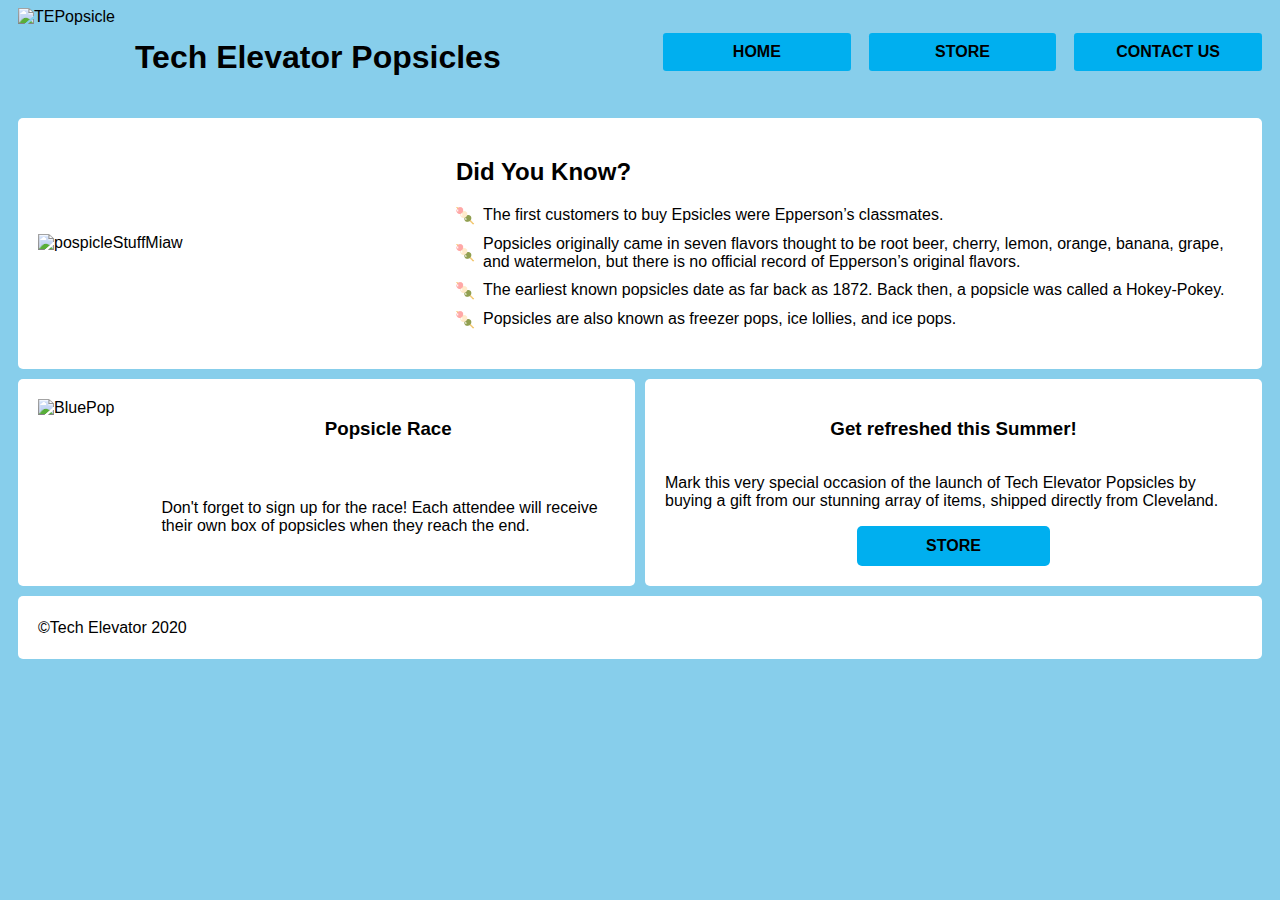
==== student/index.html @ 1a29e369 "first part pairr" ====
<!DOCTYPE html>
<html lang="en">

<head>
    <meta charset="UTF-8">
    <meta name="viewport" content="width=device-width, initial-scale=1.0">
    <title>Document</title>
    <link rel="stylesheet" type="text/css" media="screen" href="styles.css" />
</head>


<body>
    <header>
        <img class="picture" alt="TEPopsicle" src="/images/te-pops.png" />
        <h1>Tech Elevator Popsicles</h1>
    </header>

    <nav id="buttons">
        <ul>
            <li><a href="#" >Home</a></li>
            <li><a href="#">Store</a></li>
            <li><a href="#" >Contact Us</a></li>
        </ul>
    </nav>
    <main>

        <img class="picture" alt="pospicleStuffMiaw" src="/images/popsicle-rainbow.jpg" />

        <div id='miaw'>
            <h2>Did You Know?</h2>

            <li class='popstuff'>The first customers to buy Epsicles were Epperson’s classmates.</li>
            <li class='popstuff'>Popsicles originally came in seven flavors thought to be root beer, cherry, lemon,
                orange, banana,
                grape, and watermelon, but there is no official record of Epperson’s original flavors.</li>
            <li class='popstuff'>The earliest known popsicles date as far back as 1872. Back then, a popsicle was called
                a Hokey-Pokey.
            <li class='popstuff'>Popsicles are also known as freezer pops, ice lollies, and ice pops.</li>
        </div>

        <div>
        </div>
    </main>
    <section id="race">
        <img src="/images/blue-pop.png" alt="BluePop" id="BluePop">
        <h3>Popsicle Race</h3>
        <p>Don't forget to sign up for the race! Each attendee will receive their own box of popsicles when they reach
            the end.</p>

    </section>
    <section id="refreshed">
        <h3>Get refreshed this Summer!</h3>
        <p>Mark this very special occasion of the launch of Tech Elevator Popsicles by buying a gift from our stunning
            array of items, shipped directly from Cleveland.</p>
        <a href="#" class="store-button">Store</a>


    </section>
    <footer>
        <p>&copy;Tech Elevator 2020 </p>
    </footer>
</body>

</html>

</div>
---- student/styles.css ----
body {
    font-family: Arial, Helvetica, sans-serif;
    background-color: #87CEEB;
}

nav ul {
    display: flex;
    list-style: none;
    justify-content: space-between; 
    padding-left: 2vh;   
    padding-top: 1vh;
  

}
nav ul li {
    background-color: #00afef;
    width: 28%;
    text-align: center;
    border-radius: 0.2rem;
    padding: 10px;
    
  }

  nav ul li a {
    color: black;
    text-transform: uppercase;
    font-weight: bold;
    text-decoration: none;

  }


header{
    display:flex;
    max-width: 80%;
}

header img {
    height: 100px;
    width: auto;
    grid-area: header;
}
header h1 {
    padding-left: 20px;
    padding-top: 10px;
    grid-area: header;
}

.popstuff{
display:flex;
align-items: center;
align-items: center;
grid-area: randoms;

}

main div li{
display: inline;
padding-left: 40px;
padding-bottom: 10px;
}
main div h2{
    padding-left: 10px;
    grid-area: didyouknow;
}

main{
    display: flex;
    grid-area:popsiclestuffmiaw;
    align-items: center;
    flex-direction: row;
    display: grid;
    grid-template-columns: 1fr 2fr;
    grid-template-areas: 
     "photo didyouknow"
     "photo randoms";
     grid-gap: 10px;
}

main img {
    width: 100%;
    grid-area: photo;

}
main div li:before {
    content: '🍡';
    margin-left: -31px;
    padding-right: 8px;
}

main, section, footer {
    background-color: #ffffff;
    border-radius: 5px;
    padding: 20px;
  

}

.store-button { /* used for store link in "Get refreshed" section */
    padding: 10px;
    padding-left: 10px;
    border-radius: 5px;
    color: #000000;
    background-color: #00afef;
    font-weight: bold;
    text-align: center;
    text-transform: uppercase;
    text-decoration: none;
    display: inline-block;
/*idk*/
    width: 30%;
    line-height: 20px;

}
body {
    display: grid;
    grid-template-columns: 1fr 1fr;
    grid-template-areas: 
     "header links"
     "popsiclestuffmiaw popsiclestuffmiaw"
     "race summer"
     "footer footer";
     grid-gap: 10px;
  }

#race{
    display: grid;
    grid-template-columns: 1fr 4fr;
    grid-template-areas: 
     "bluepop racetext"
     "bluepop racetext1";
     grid-gap: 10px;
}
#BluePop{
    grid-area: bluepop;
}

#race>h3{
    grid-area: racetext;
    display: flex;
    flex-direction: row;
    justify-content: center;

    
}
#race>p{
    grid-area:racetext1;
    justify-content: center;

}
#refreshed{
    display: flex;
    flex-direction: column;
    justify-content: center;
    align-items: center;
}
footer{
 grid-area: footer;
 display: flex;
 height: 25%;
 align-items: center;
 
}
html{
    margin-left : 10px;
    margin-right : 10px;
}

@media only screen and (max-width: 800px) {

    body{
    display: grid;
    grid-template-columns: 1fr;
    grid-template-areas: 
     "header"
     "links"
     "popsiclestuffmiaw"
     "race"
     "summer"
     "footer";
     grid-gap: 5px;
  }
  
  nav ul {
    padding-left: 0;   
  
}
  nav ul li {
    width: 28%;
    padding: 0.5%;
    flex-basis: 30%;
    height: 50%;

  }
  nav ul li a {
    color: black;
    text-transform: uppercase;
    font-weight: bold;
    text-decoration: none;
    
  }
  html{
    margin-left : 2px;
    margin-right : 2px;
}
main{
    display: flex;
    grid-area:popsiclestuffmiaw;
    align-items: center;
    flex-direction: row;
    display: grid;
    grid-template-columns: 1fr;
    grid-template-areas: 
     "photo"
     "popsiclestuffmiaw";
     grid-gap: 10px;
}
}
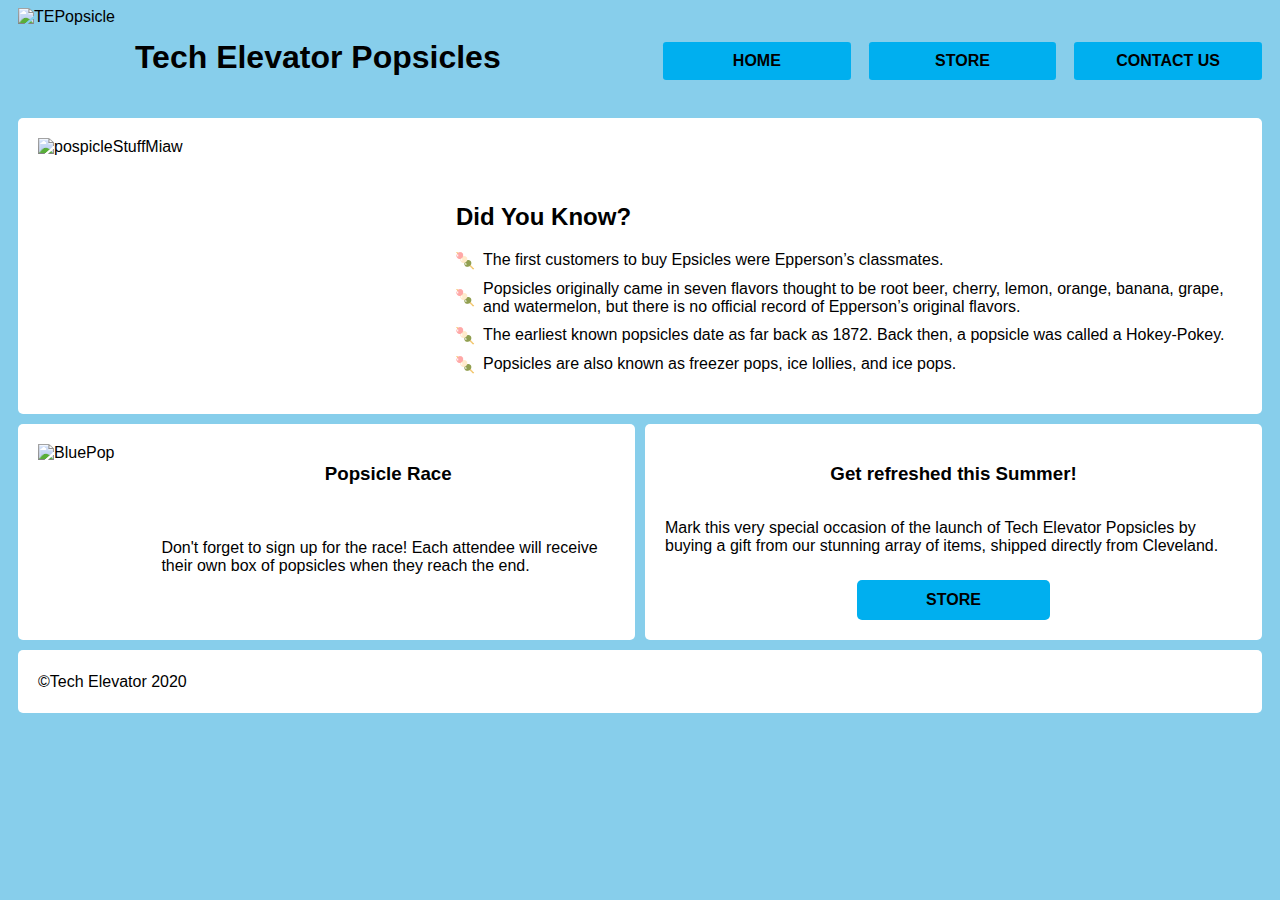
==== commit b353ae89: "more stuffies  woo :)" ====
--- a/student/index.html
+++ b/student/index.html
@@ -10,6 +10,7 @@
 
 
 <body>
+
     <header>
         <img class="picture" alt="TEPopsicle" src="/images/te-pops.png" />
         <h1>Tech Elevator Popsicles</h1>
@@ -17,18 +18,17 @@
 
     <nav id="buttons">
         <ul>
-            <li><a href="#" >Home</a></li>
-            <li><a href="#">Store</a></li>
-            <li><a href="#" >Contact Us</a></li>
+            <li><a href="#" class="nav-buttons">Home</a></li>
+            <li><a href="#"class="nav-buttons">Store</a></li>
+            <li><a href="#"class="nav-buttons">Contact Us</a></li>
         </ul>
     </nav>
+
     <main>
+        <img class="picture" alt="pospicleStuffMiaw" src="/images/popsicle-rainbow.jpg" />
+        <div id='miaw'>
 
-        <img class="picture" alt="pospicleStuffMiaw" src="/images/popsicle-rainbow.jpg" />
-
-        <div id='miaw'>
             <h2>Did You Know?</h2>
-
             <li class='popstuff'>The first customers to buy Epsicles were Epperson’s classmates.</li>
             <li class='popstuff'>Popsicles originally came in seven flavors thought to be root beer, cherry, lemon,
                 orange, banana,
@@ -36,31 +36,28 @@
             <li class='popstuff'>The earliest known popsicles date as far back as 1872. Back then, a popsicle was called
                 a Hokey-Pokey.
             <li class='popstuff'>Popsicles are also known as freezer pops, ice lollies, and ice pops.</li>
-        </div>
 
-        <div>
         </div>
     </main>
+
     <section id="race">
         <img src="/images/blue-pop.png" alt="BluePop" id="BluePop">
         <h3>Popsicle Race</h3>
         <p>Don't forget to sign up for the race! Each attendee will receive their own box of popsicles when they reach
             the end.</p>
+    </section>
 
-    </section>
     <section id="refreshed">
         <h3>Get refreshed this Summer!</h3>
         <p>Mark this very special occasion of the launch of Tech Elevator Popsicles by buying a gift from our stunning
             array of items, shipped directly from Cleveland.</p>
         <a href="#" class="store-button">Store</a>
+    </section>
 
-
-    </section>
     <footer>
         <p>&copy;Tech Elevator 2020 </p>
     </footer>
+
 </body>
 
-</html>
-
-</div>+</html>--- a/student/styles.css
+++ b/student/styles.css
@@ -8,7 +8,7 @@
     list-style: none;
     justify-content: space-between; 
     padding-left: 2vh;   
-    padding-top: 1vh;
+    padding-top: 2vh;
   
 
 }
@@ -21,14 +21,16 @@
     
   }
 
-  nav ul li a {
+  /*
+  BUTTTONNSSS
+   */
+
+   nav ul li a {
     color: black;
     text-transform: uppercase;
     font-weight: bold;
     text-decoration: none;
-
-  }
-
+  }
 
 header{
     display:flex;
@@ -65,10 +67,7 @@
 }
 
 main{
-    display: flex;
     grid-area:popsiclestuffmiaw;
-    align-items: center;
-    flex-direction: row;
     display: grid;
     grid-template-columns: 1fr 2fr;
     grid-template-areas: 
@@ -94,6 +93,11 @@
     padding: 20px;
   
 
+}
+main div{
+    display: flex;
+    flex-direction: column;
+    padding-top: 5vh;
 }
 
 .store-button { /* used for store link in "Get refreshed" section */
@@ -146,6 +150,7 @@
 #race>p{
     grid-area:racetext1;
     justify-content: center;
+    padding-bottom: 20px;
 
 }
 #refreshed{
@@ -154,6 +159,11 @@
     justify-content: center;
     align-items: center;
 }
+#refreshed>p{
+    padding-bottom: 1vh;
+}
+
+
 footer{
  grid-area: footer;
  display: flex;
@@ -164,6 +174,54 @@
 html{
     margin-left : 10px;
     margin-right : 10px;
+}
+
+
+
+
+/* 
+********CONTACT US STUFF ********
+
+| | | | | | | | | | | | | | | | | 
+V V V V V V V V V V V V V V V V V
+*/
+
+#contact-us{
+    padding-left: 0;
+}
+#contact-usm #contact-us{
+padding-top: 0;
+}
+#labelsforms{
+    display: flex;
+    padding-top: 0;
+    font-size: large;
+    
+}
+#labelsforms input ,select{
+    margin-bottom: 2vh;
+    flex-basis: 2vh;
+}
+
+#labelsforms label{
+    padding-bottom: 0.5vh;
+}
+
+#favoritepopsicle{
+    display: flex;
+   width: 100%;
+}
+
+.submit-button { /* used for store link in "Get refreshed" section */
+    padding: 10px;
+    border-radius: 5px;
+    color: white;
+    background-color: #00afef;
+    font-weight: bold;
+    text-transform: uppercase;
+    text-decoration: none;
+    width: 50%;
+
 }
 
 @media only screen and (max-width: 800px) {
@@ -183,6 +241,7 @@
   
   nav ul {
     padding-left: 0;   
+    padding-top: 0;
   
 }
   nav ul li {
@@ -215,4 +274,24 @@
      "popsiclestuffmiaw";
      grid-gap: 10px;
 }
+main div{
+    flex-direction: column;
+    padding-top: 0;
+}
+
+/* 
+********CONTACT US STUFF ********
+
+| | | | | | | | | | | | | | | | | 
+V V V V V V V V V V V V V V V V V
+*/
+
+#labelsforms{
+    display: flex;
+    font-size: s;
+}
+#buttonThing{
+padding-top: 4vh;
+
+}
 }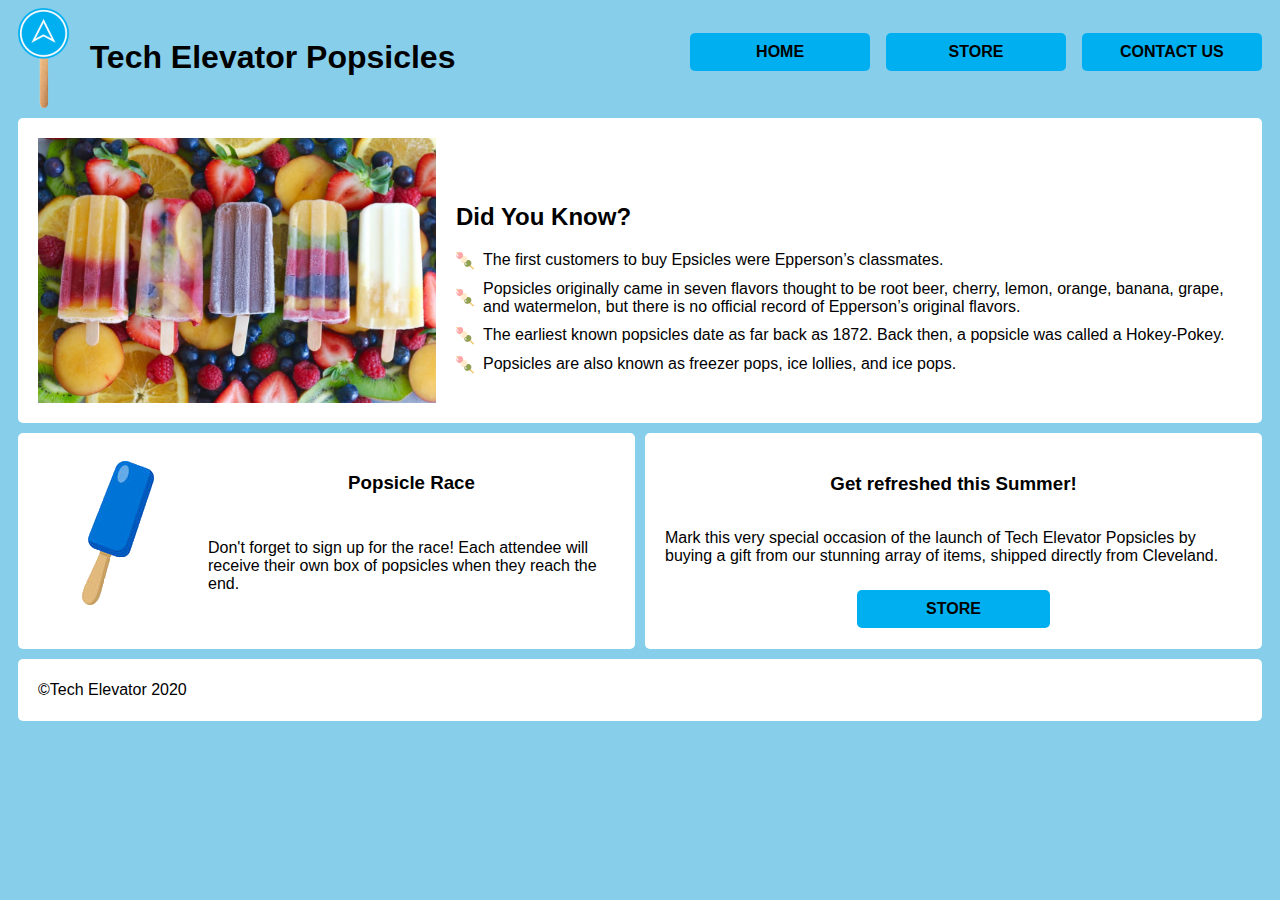
==== commit a717fad5: "made the :hover on the buttons kinda looks cool" ====
--- a/student/index.html
+++ b/student/index.html
@@ -12,20 +12,20 @@
 <body>
 
     <header>
-        <img class="picture" alt="TEPopsicle" src="/images/te-pops.png" />
+        <img class="picture" alt="TEPopsicle" src="images/te-pops.png" />
         <h1>Tech Elevator Popsicles</h1>
     </header>
 
     <nav id="buttons">
         <ul>
-            <li><a href="#" class="nav-buttons">Home</a></li>
-            <li><a href="#"class="nav-buttons">Store</a></li>
-            <li><a href="#"class="nav-buttons">Contact Us</a></li>
+            <a href="#" class="nav-buttons">Home</a></li>
+            <a href="#" class="nav-buttons">Store</a></li>
+            <a href="#" class="nav-buttons">Contact Us</a></li>
         </ul>
     </nav>
 
     <main>
-        <img class="picture" alt="pospicleStuffMiaw" src="/images/popsicle-rainbow.jpg" />
+        <img class="picture" alt="pospicleStuffMiaw" src="images/popsicle-rainbow.jpg" />
         <div id='miaw'>
 
             <h2>Did You Know?</h2>
@@ -41,7 +41,7 @@
     </main>
 
     <section id="race">
-        <img src="/images/blue-pop.png" alt="BluePop" id="BluePop">
+        <img src="images/blue-pop.png" alt="BluePop" id="BluePop">
         <h3>Popsicle Race</h3>
         <p>Don't forget to sign up for the race! Each attendee will receive their own box of popsicles when they reach
             the end.</p>
--- a/student/styles.css
+++ b/student/styles.css
@@ -3,106 +3,17 @@
     background-color: #87CEEB;
 }
 
-nav ul {
+#buttons ul {
     display: flex;
     list-style: none;
     justify-content: space-between; 
-    padding-left: 2vh;   
-    padding-top: 2vh;
-  
-
-}
-nav ul li {
-    background-color: #00afef;
-    width: 28%;
-    text-align: center;
-    border-radius: 0.2rem;
+    padding-left: 5vh;   
+    padding-top: 1vh;
+    grid-area: links;
+}
+
+  .nav-buttons{
     padding: 10px;
-    
-  }
-
-  /*
-  BUTTTONNSSS
-   */
-
-   nav ul li a {
-    color: black;
-    text-transform: uppercase;
-    font-weight: bold;
-    text-decoration: none;
-  }
-
-header{
-    display:flex;
-    max-width: 80%;
-}
-
-header img {
-    height: 100px;
-    width: auto;
-    grid-area: header;
-}
-header h1 {
-    padding-left: 20px;
-    padding-top: 10px;
-    grid-area: header;
-}
-
-.popstuff{
-display:flex;
-align-items: center;
-align-items: center;
-grid-area: randoms;
-
-}
-
-main div li{
-display: inline;
-padding-left: 40px;
-padding-bottom: 10px;
-}
-main div h2{
-    padding-left: 10px;
-    grid-area: didyouknow;
-}
-
-main{
-    grid-area:popsiclestuffmiaw;
-    display: grid;
-    grid-template-columns: 1fr 2fr;
-    grid-template-areas: 
-     "photo didyouknow"
-     "photo randoms";
-     grid-gap: 10px;
-}
-
-main img {
-    width: 100%;
-    grid-area: photo;
-
-}
-main div li:before {
-    content: '🍡';
-    margin-left: -31px;
-    padding-right: 8px;
-}
-
-main, section, footer {
-    background-color: #ffffff;
-    border-radius: 5px;
-    padding: 20px;
-  
-
-}
-main div{
-    display: flex;
-    flex-direction: column;
-    padding-top: 5vh;
-}
-
-.store-button { /* used for store link in "Get refreshed" section */
-    padding: 10px;
-    padding-left: 10px;
     border-radius: 5px;
     color: #000000;
     background-color: #00afef;
@@ -111,11 +22,99 @@
     text-transform: uppercase;
     text-decoration: none;
     display: inline-block;
-/*idk*/
+    width: 28%;
+}
+
+.nav-buttons:hover{
+    color: #000000;
+    background-color: #0ebfff;
+}
+
+.store-button { /* used for store link in "Get refreshed" section */
+    padding: 10px;
+    padding-left: 10px;
+    border-radius: 5px;
+    color: #000000;
+    background-color: #00afef;
+    font-weight: bold;
+    text-align: center;
+    text-transform: uppercase;
+    text-decoration: none;
+    display: inline-block;
     width: 30%;
-    line-height: 20px;
-
-}
+}
+
+.store-button:hover{
+    color: #000000;
+    background-color: #29c6ff;
+
+}
+
+header{
+    display:flex;
+}
+
+header img {
+    height: 100px;
+    width: auto;
+    grid-area: header;
+}
+
+header h1 {
+    padding-left: 20px;
+    padding-top: 10px;
+    grid-area: header;
+}
+
+.popstuff{
+    display:flex;
+    align-items: center;
+    grid-area: randoms;
+}
+
+main div li{
+    display: inline;
+    padding-left: 40px;
+    padding-bottom: 10px;
+    }
+
+main div h2{
+    padding-left: 10px;
+    grid-area: didyouknow;
+}
+
+main{
+    grid-area:popsiclestuffmiaw;
+    display: grid;
+    grid-template-columns: 1fr 2fr;
+    grid-template-areas: 
+     "photo didyouknow"
+     "photo randoms";
+     grid-gap: 10px;
+}
+
+main img {
+    width: 100%;
+    grid-area: photo;
+}
+
+main div li:before {
+    content: '🍡';
+    margin-left: -31px;
+    padding-right: 8px;
+}
+
+main, section, footer {
+    background-color: #ffffff;
+    border-radius: 5px;
+    padding: 20px;
+}
+
+main div{
+    display: flex;
+    flex-direction: column;
+}
+
 body {
     display: grid;
     grid-template-columns: 1fr 1fr;
@@ -135,6 +134,7 @@
      "bluepop racetext1";
      grid-gap: 10px;
 }
+
 #BluePop{
     grid-area: bluepop;
 }
@@ -144,60 +144,61 @@
     display: flex;
     flex-direction: row;
     justify-content: center;
-
-    
-}
+}
+
 #race>p{
     grid-area:racetext1;
     justify-content: center;
     padding-bottom: 20px;
-
-}
+}
+
 #refreshed{
     display: flex;
     flex-direction: column;
     justify-content: center;
     align-items: center;
 }
+
 #refreshed>p{
     padding-bottom: 1vh;
 }
 
-
 footer{
- grid-area: footer;
- display: flex;
- height: 25%;
- align-items: center;
- 
-}
+    grid-area: footer;
+    display: flex;
+    height: 25%;
+    align-items: center;
+}
+
 html{
     margin-left : 10px;
     margin-right : 10px;
 }
 
-
-
-
+#miaw{
+    padding-top: 5vh;
+}
 /* 
 ********CONTACT US STUFF ********
 
 | | | | | | | | | | | | | | | | | 
 V V V V V V V V V V V V V V V V V
 */
-
 #contact-us{
     padding-left: 0;
 }
+
 #contact-usm #contact-us{
-padding-top: 0;
-}
+    padding-top: 0;
+}
+
 #labelsforms{
     display: flex;
     padding-top: 0;
     font-size: large;
     
 }
+
 #labelsforms input ,select{
     margin-bottom: 2vh;
     flex-basis: 2vh;
@@ -212,16 +213,22 @@
    width: 100%;
 }
 
-.submit-button { /* used for store link in "Get refreshed" section */
+.submit-button { 
     padding: 10px;
+    padding-left: 10px;
     border-radius: 5px;
     color: white;
     background-color: #00afef;
     font-weight: bold;
-    text-transform: uppercase;
     text-decoration: none;
+    display: inline-block;
     width: 50%;
-
+    text-align: center;
+    margin-top: 2vh;
+}
+
+.submit-button:hover{
+    background-color: #29c6ff;
 }
 
 @media only screen and (max-width: 800px) {
@@ -239,29 +246,16 @@
      grid-gap: 5px;
   }
   
-  nav ul {
+#buttons ul {
     padding-left: 0;   
     padding-top: 0;
-  
-}
-  nav ul li {
-    width: 28%;
-    padding: 0.5%;
-    flex-basis: 30%;
-    height: 50%;
-
-  }
-  nav ul li a {
-    color: black;
-    text-transform: uppercase;
-    font-weight: bold;
-    text-decoration: none;
-    
-  }
+}
+ 
   html{
     margin-left : 2px;
     margin-right : 2px;
 }
+
 main{
     display: flex;
     grid-area:popsiclestuffmiaw;
@@ -274,8 +268,8 @@
      "popsiclestuffmiaw";
      grid-gap: 10px;
 }
-main div{
-    flex-direction: column;
+
+#miaw{
     padding-top: 0;
 }
 
@@ -285,13 +279,13 @@
 | | | | | | | | | | | | | | | | | 
 V V V V V V V V V V V V V V V V V
 */
-
 #labelsforms{
     display: flex;
     font-size: s;
 }
+
 #buttonThing{
-padding-top: 4vh;
-
-}
+    padding-top: 4vh;
+}
+
 }